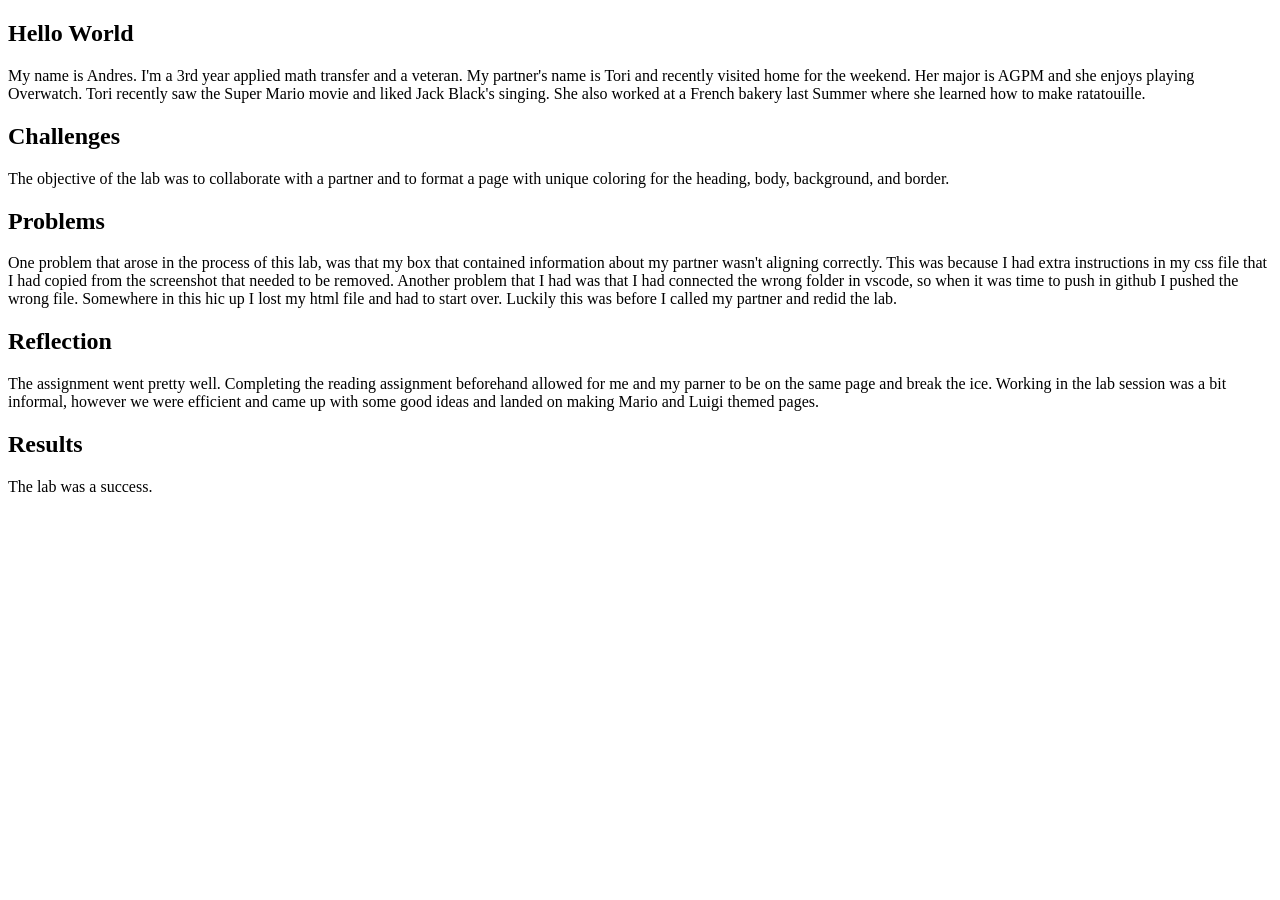
==== lab2/index.html @ 31a47ecc "update" ====
<!DOCTYPE html>
<html>
<head>
	<!-- This title is used for tabs and bookmarks -->
	<title>Lab 2 - HTML CSS Starter</title>

	<!-- Use UTF character set, a good idea with any webpage -->
  	<meta charset="UTF-8" />
	<!-- Set viewport so page remains consistently scaled w narrow devices -->
  	<meta name="viewport" content="width=device-width, initial-scale=1.0" />
	
	<!-- Include a sitewide CSS file for consistent styling across the site -->
	<link rel="stylesheet" type="text/css" href="/home/andres/Documents/GitHub/art101/css/lab2site.css">
	<!-- Lab-specifc CSS file for any special styling of this particular page -->
	<link rel="stylesheet" type="text/css" href="/home/andres/Documents/GitHub/art101/lab2/css/lab.css">
	
	<!-- load jQuery library to make javascript easier (must be above our lab js)-->
	<script src="https://code.jquery.com/jquery-3.6.4.min.js"></script>
	<!-- Link to javascript file - DEFER waits until all elements are rendered -->
	<script type="text/javascript" src="./js/lab.js" DEFER></script>
</head>
<body>
	<!-- Style this page by changing the CSS in ../css/site.css or css/lab.css -->
	<main id="content">
		<section>
            <div id="content1">
                <h1>Hello World</h1>
                <p>
                    My name is Andres. I'm a 3rd year applied math transfer and a veteran.
                    My partner's name is Tori and recently visited home for 
                    the weekend. Her major is AGPM and she enjoys playing Overwatch.
                    Tori recently saw the Super Mario movie and liked Jack Black's singing. She also
                    worked at a French bakery last Summer where she learned how to
                    make ratatouille. 
                </p>
            </div>
			
			<div class="minor-section">
					<h2>Challenges</h2>
					<p>The objective of the lab was to collaborate with a partner 
                        and to format a page with unique coloring for the heading, body, background,
                        and border.
                    </p>
			</div>

			<div class="minor-section">
					<h2>Problems</h2>
					<p>One problem that arose in the process of this lab, was that my box 
                        that contained information about my partner wasn't aligning correctly.
                        This was because I had extra instructions in my css file that I had copied 
                        from the screenshot that needed to be removed. Another problem that I had was
                        that I had connected the wrong folder in vscode, so when it was time to push 
                        in github I pushed the wrong file. Somewhere in this hic up I lost my html file 
                        and had to start over. Luckily this was before I called my partner and redid the 
                        lab.
                    </p>
			</div>

			<div class="minor-section">
					<h2>Reflection</h2>
					<p>The assignment went pretty well. Completing the reading assignment beforehand
                        allowed for me and my parner to be on the same page and break the ice. Working in 
                        the lab session was a bit informal, however we were efficient and came up with some
                        good ideas and landed on making Mario and Luigi themed pages.
                    </p>
			</div>

			<div class="minor-section">
					<h2>Results</h2>
                    <p>
                        The lab was a success.
                    </p>
					<div id="output"></div>
			</div>
		</section>
		<nav id="links">
			<!-- Put links to other pages (including the homepage) here. -->
		</nav>
	</main>
</body>
</html>
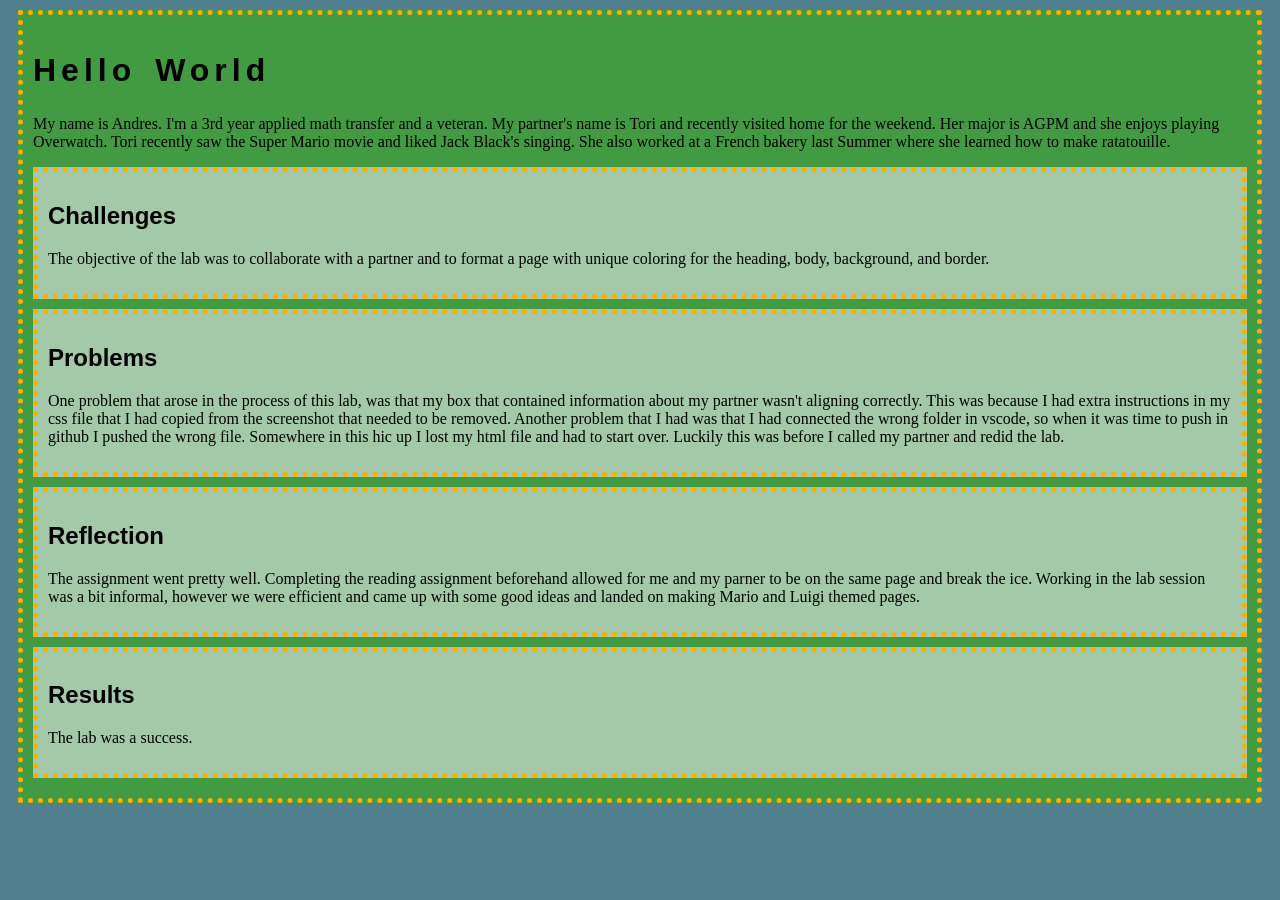
==== commit d504541d: "Update index.html file address change" ====
--- a/lab2/index.html
+++ b/lab2/index.html
@@ -10,9 +10,9 @@
   	<meta name="viewport" content="width=device-width, initial-scale=1.0" />
 	
 	<!-- Include a sitewide CSS file for consistent styling across the site -->
-	<link rel="stylesheet" type="text/css" href="/home/andres/Documents/GitHub/art101/css/lab2site.css">
+	<link rel="stylesheet" type="text/css" href="../css/lab2site.css">
 	<!-- Lab-specifc CSS file for any special styling of this particular page -->
-	<link rel="stylesheet" type="text/css" href="/home/andres/Documents/GitHub/art101/lab2/css/lab.css">
+	<link rel="stylesheet" type="text/css" href="../css/lab.css">
 	
 	<!-- load jQuery library to make javascript easier (must be above our lab js)-->
 	<script src="https://code.jquery.com/jquery-3.6.4.min.js"></script>
--- a/css/lab2site.css
+++ b/css/lab2site.css
@@ -0,0 +1,36 @@
+/* we can use a single css file to style all the files in our wwebsite */
+
+/* you can pick your own background colors, text colors, and fonts */
+
+/* we can select an html element tag, in this case "body" will apply to the whole document */
+body {
+  background-color: #50808E;
+}
+
+/* we can have rules apply to multiple elements at the same time with commas */
+h1,h2,h3 {
+  font-family: sans-serif;
+}
+
+/* and we can have rules that overlap other rules, both take effect */
+h1 {
+  letter-spacing: 5px;
+  word-spacing: 5px;
+  font-size: 200%;
+}
+
+/* the hashtag in a CSS selector selects an element by id, e.g., id="content" */
+#content {
+  margin: 10px;
+  padding: 10px;
+  border: dotted 5px rgb(255, 174, 0);
+  background-color: rgb(66, 154, 66);
+}
+
+/* the period in a CSS selector selects an element by class, e.g., class="minor-section" */
+.minor-section {
+  padding: 10px;
+  margin-bottom: 10px;
+  border: dotted 5px rgb(255, 174, 0);
+  background-color: #A3C9A8;
+}
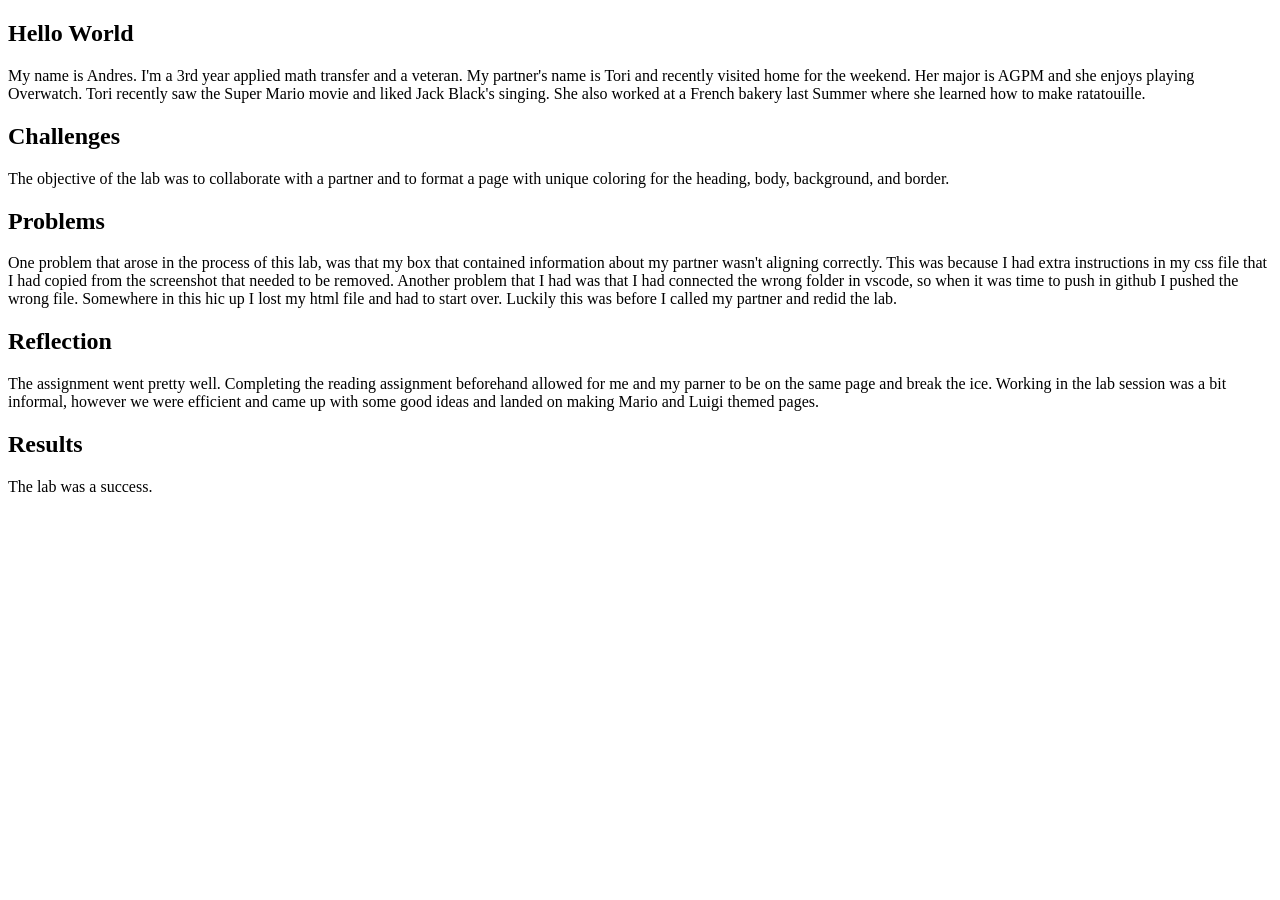
==== commit 42f49907: "Update index.html" ====
--- a/lab2/index.html
+++ b/lab2/index.html
@@ -10,7 +10,7 @@
   	<meta name="viewport" content="width=device-width, initial-scale=1.0" />
 	
 	<!-- Include a sitewide CSS file for consistent styling across the site -->
-	<link rel="stylesheet" type="text/css" href="../css/lab2site.css">
+	<link rel="stylesheet" type="text/css" href="..css/css/lab2site.css">
 	<!-- Lab-specifc CSS file for any special styling of this particular page -->
 	<link rel="stylesheet" type="text/css" href="../css/lab.css">
 	
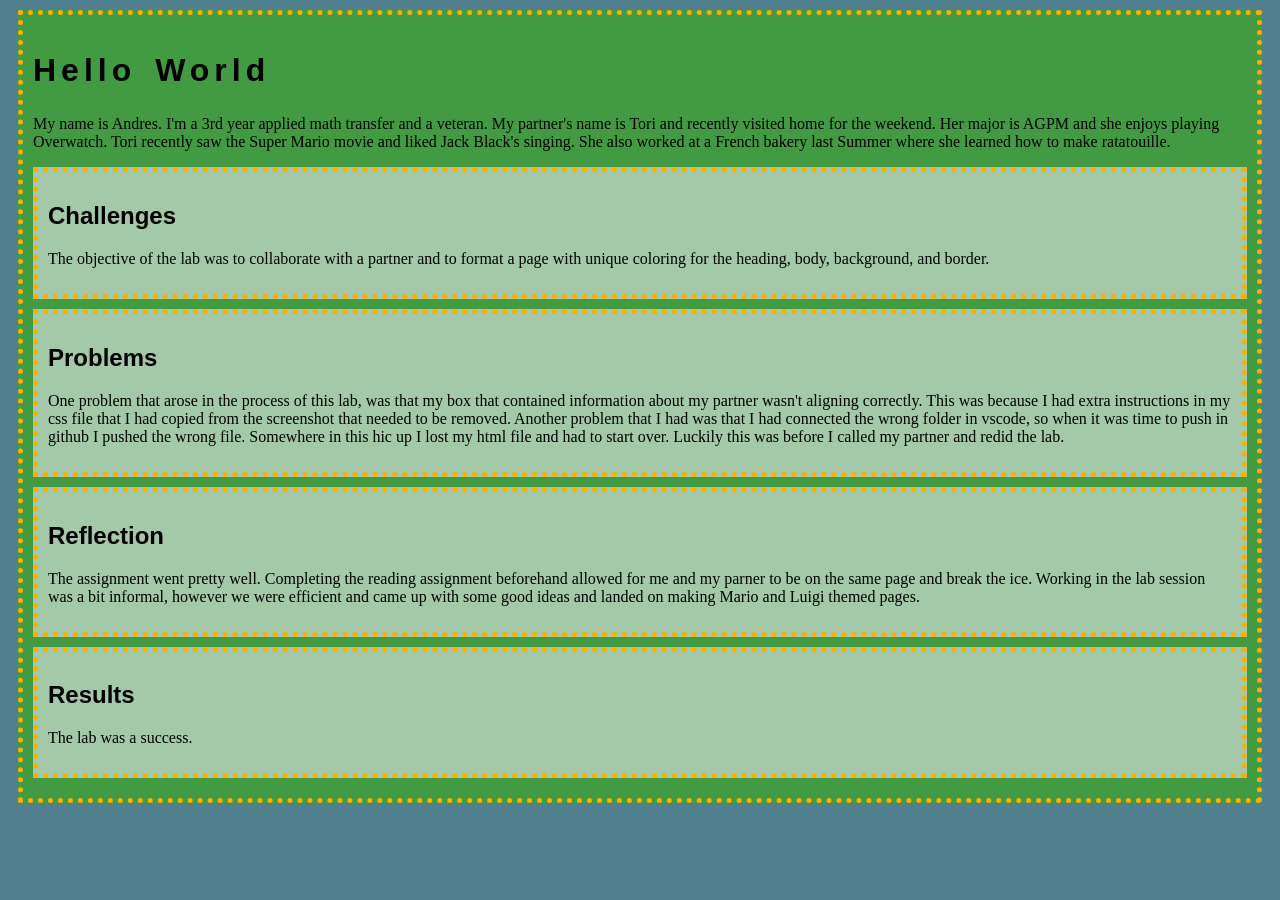
==== commit c9885ec5: "Update index.html" ====
--- a/lab2/index.html
+++ b/lab2/index.html
@@ -10,7 +10,7 @@
   	<meta name="viewport" content="width=device-width, initial-scale=1.0" />
 	
 	<!-- Include a sitewide CSS file for consistent styling across the site -->
-	<link rel="stylesheet" type="text/css" href="..css/css/lab2site.css">
+	<link rel="stylesheet" type="text/css" href="../css/lab2site.css">
 	<!-- Lab-specifc CSS file for any special styling of this particular page -->
 	<link rel="stylesheet" type="text/css" href="../css/lab.css">
 	
--- a/css/lab2site.css
+++ b/css/lab2site.css
@@ -0,0 +1,36 @@
+/* we can use a single css file to style all the files in our wwebsite */
+
+/* you can pick your own background colors, text colors, and fonts */
+
+/* we can select an html element tag, in this case "body" will apply to the whole document */
+body {
+  background-color: #50808E;
+}
+
+/* we can have rules apply to multiple elements at the same time with commas */
+h1,h2,h3 {
+  font-family: sans-serif;
+}
+
+/* and we can have rules that overlap other rules, both take effect */
+h1 {
+  letter-spacing: 5px;
+  word-spacing: 5px;
+  font-size: 200%;
+}
+
+/* the hashtag in a CSS selector selects an element by id, e.g., id="content" */
+#content {
+  margin: 10px;
+  padding: 10px;
+  border: dotted 5px rgb(255, 174, 0);
+  background-color: rgb(66, 154, 66);
+}
+
+/* the period in a CSS selector selects an element by class, e.g., class="minor-section" */
+.minor-section {
+  padding: 10px;
+  margin-bottom: 10px;
+  border: dotted 5px rgb(255, 174, 0);
+  background-color: #A3C9A8;
+}
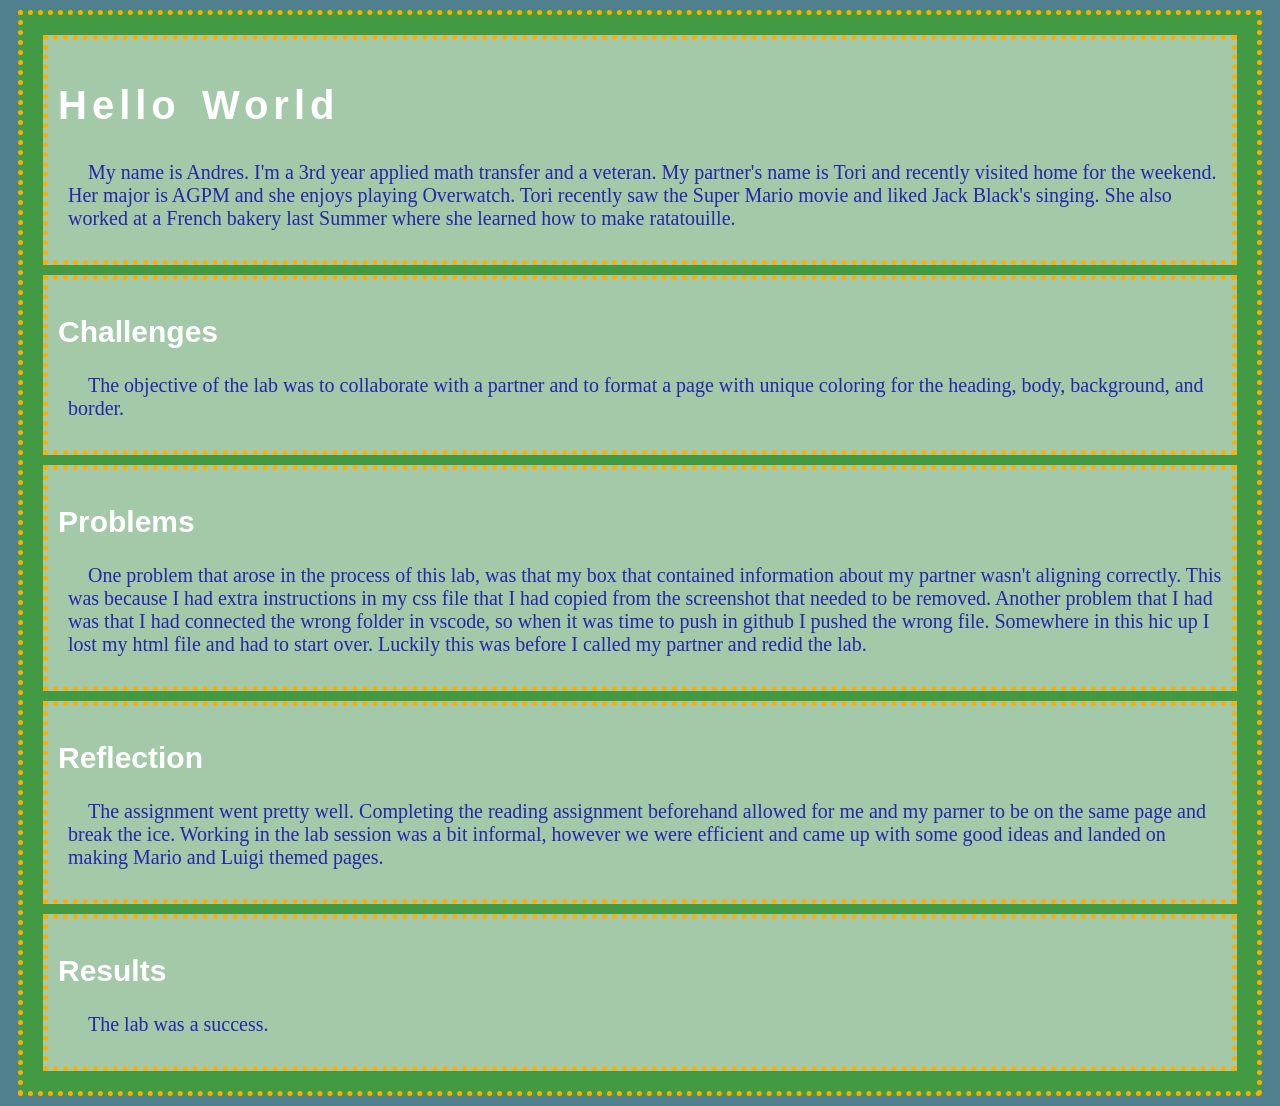
==== commit c9559d90: "Update index.html" ====
--- a/lab2/index.html
+++ b/lab2/index.html
@@ -12,7 +12,7 @@
 	<!-- Include a sitewide CSS file for consistent styling across the site -->
 	<link rel="stylesheet" type="text/css" href="../css/lab2site.css">
 	<!-- Lab-specifc CSS file for any special styling of this particular page -->
-	<link rel="stylesheet" type="text/css" href="../css/lab.css">
+	<link rel="stylesheet" type="text/css" href="css/lab.css">
 	
 	<!-- load jQuery library to make javascript easier (must be above our lab js)-->
 	<script src="https://code.jquery.com/jquery-3.6.4.min.js"></script>
--- a/lab2/css/lab.css
+++ b/lab2/css/lab.css
@@ -0,0 +1,31 @@
+h1, h2, h3{
+    color: white;
+}
+
+p {
+    color:rgb(38, 38, 169);
+    text-indent: 20px;
+    margin-left: 10px; 
+}
+
+#content1 {
+    background-color: #A3C9A8;
+    padding: 10px;
+    margin: 10px;
+    border: dotted 5px rgb(255, 174, 0);
+    font-size: 20px;
+    
+}
+.minor-section {
+    background-color: #A3C9A8;
+    padding: 10px;
+    margin: 10px;
+    border: dotted 5px rgb(255, 174, 0);
+    font-size: 20px;
+}
+#content {
+    margin: 10px;
+    padding: 10px;
+    border: dotted 5px rgb(255, 174, 0);
+    background-color: rgb(66, 154, 66);
+}
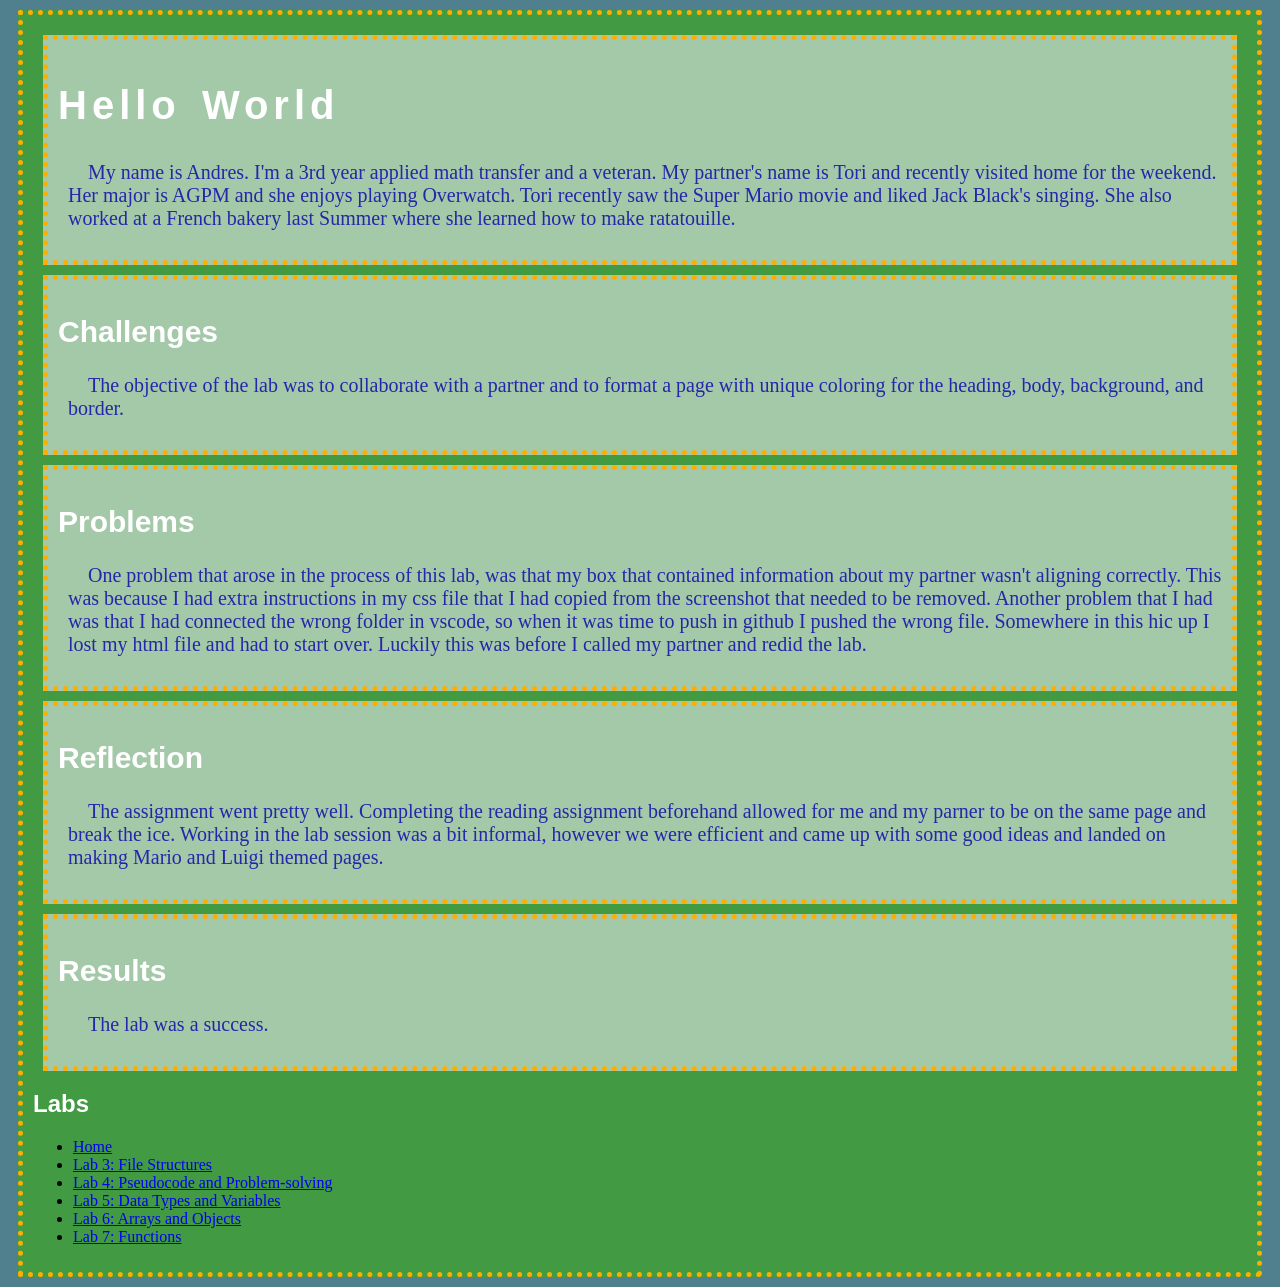
==== commit 474b1bfd: "lab 8" ====
--- a/lab2/index.html
+++ b/lab2/index.html
@@ -72,6 +72,15 @@
                     </p>
 					<div id="output"></div>
 			</div>
+			<h2>Labs</h2>
+			<ul>
+				<li><a href="../index.html">Home</a></li>
+				<li><a href="../lab3/index.html">Lab 3: File Structures</a></li>
+				<li><a href="../lab4/index.html">Lab 4: Pseudocode and Problem-solving</a></li>
+				<li><a href="../lab5/index.html">Lab 5: Data Types and Variables</a></li>
+				<li><a href="../lab6/index.html">Lab 6: Arrays and Objects</a></li>
+				<li><a href="../lab7/index.html">Lab 7: Functions</a></li>
+			</ul>
 		</section>
 		<nav id="links">
 			<!-- Put links to other pages (including the homepage) here. -->
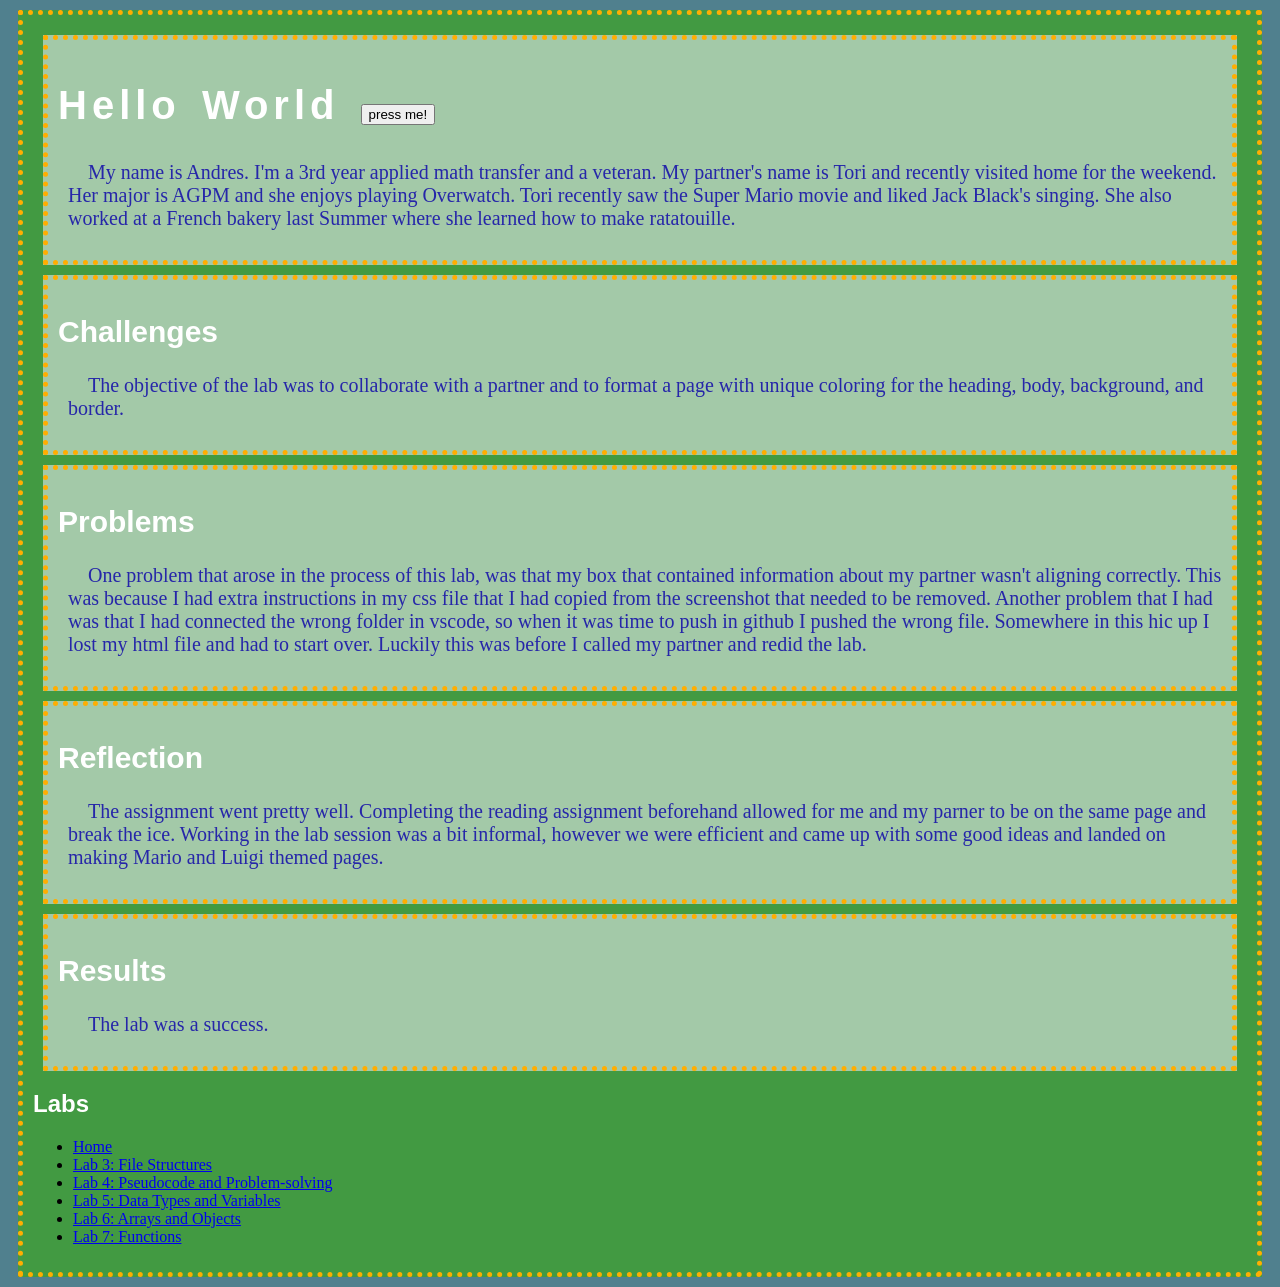
==== commit c462e9fc: "new new" ====
--- a/lab2/index.html
+++ b/lab2/index.html
@@ -24,7 +24,7 @@
 	<main id="content">
 		<section>
             <div id="content1">
-                <h1>Hello World</h1>
+                <h1 id= "content2">Hello World  </h1>
                 <p>
                     My name is Andres. I'm a 3rd year applied math transfer and a veteran.
                     My partner's name is Tori and recently visited home for 
